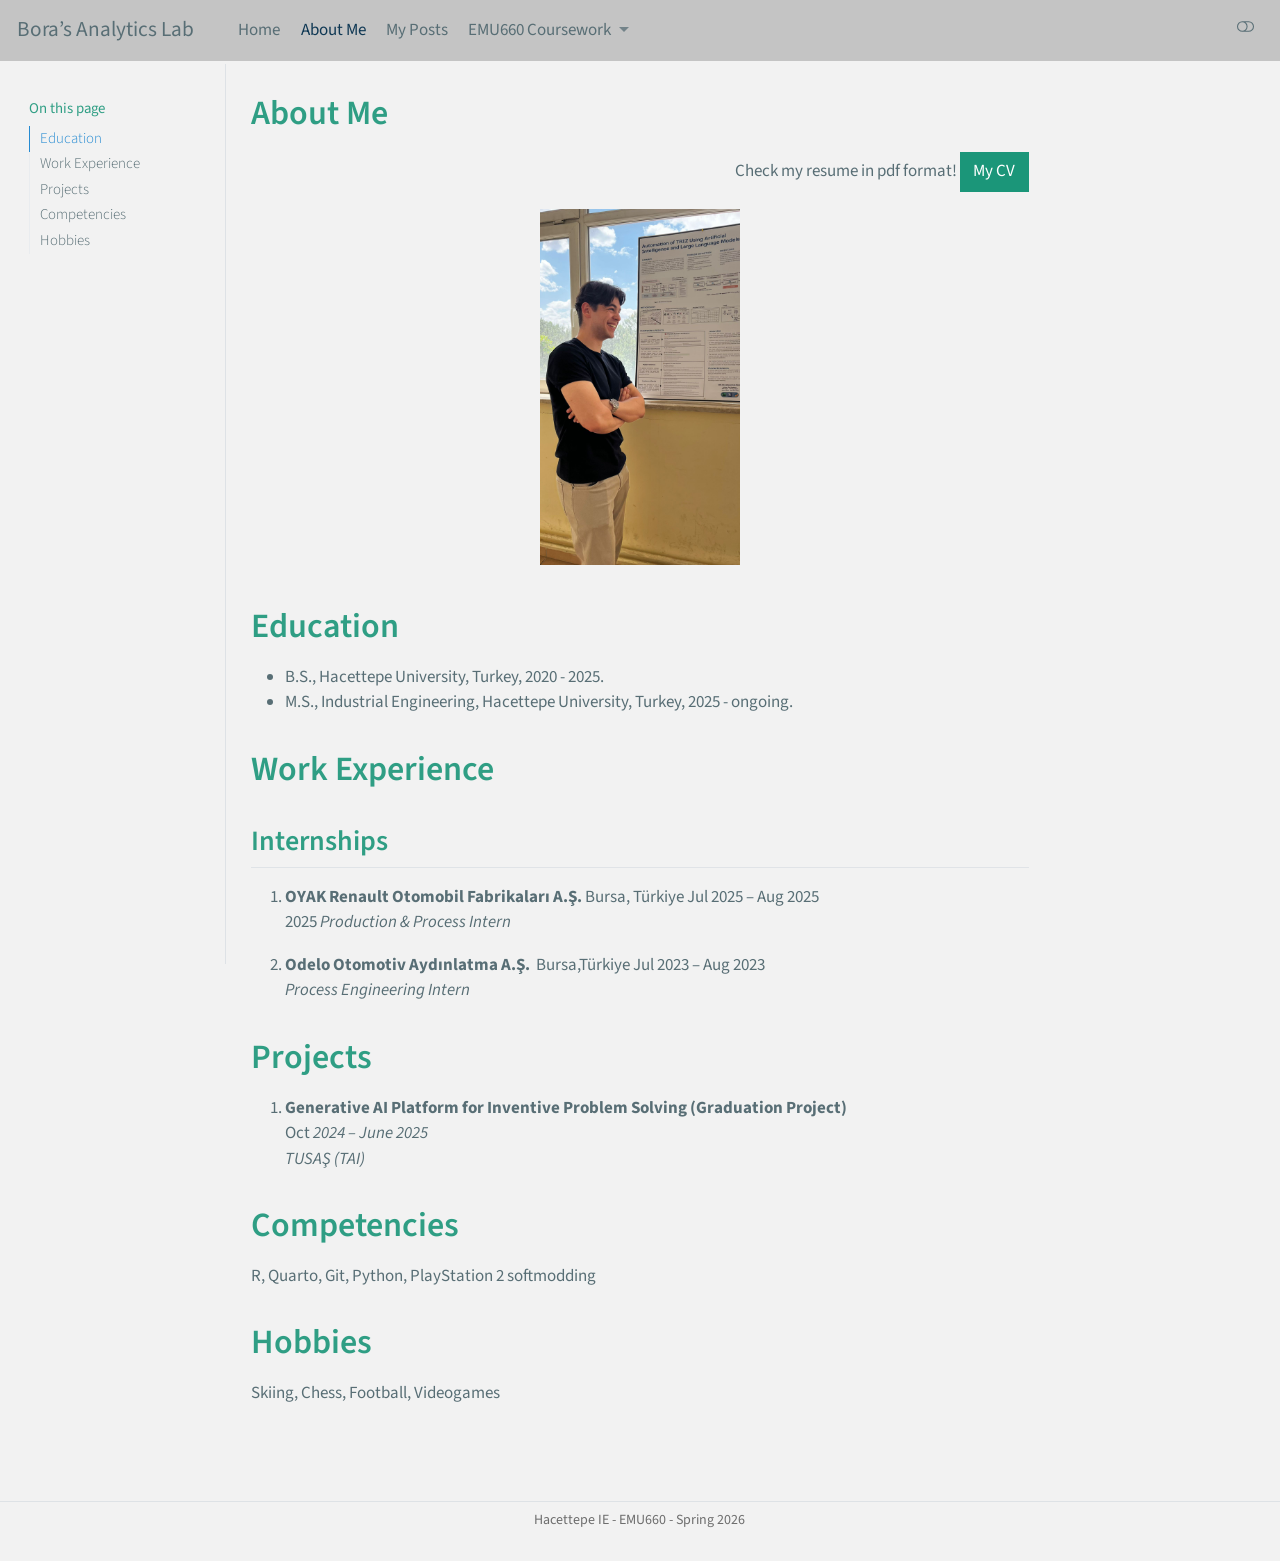
==== docs/about.html @ b06c74af "v0.1.0 -Updated the template with some of my information. -Changed the theme to cosmo and added them" ====
<!DOCTYPE html>
<html xmlns="http://www.w3.org/1999/xhtml" lang="en" xml:lang="en"><head>

<meta charset="utf-8">
<meta name="generator" content="quarto-1.3.450">

<meta name="viewport" content="width=device-width, initial-scale=1.0, user-scalable=yes">


<title>Bora’s Analytics Lab - About Me</title>
<style>
code{white-space: pre-wrap;}
span.smallcaps{font-variant: small-caps;}
div.columns{display: flex; gap: min(4vw, 1.5em);}
div.column{flex: auto; overflow-x: auto;}
div.hanging-indent{margin-left: 1.5em; text-indent: -1.5em;}
ul.task-list{list-style: none;}
ul.task-list li input[type="checkbox"] {
  width: 0.8em;
  margin: 0 0.8em 0.2em -1em; /* quarto-specific, see https://github.com/quarto-dev/quarto-cli/issues/4556 */ 
  vertical-align: middle;
}
</style>


<script src="site_libs/quarto-nav/quarto-nav.js"></script>
<script src="site_libs/quarto-nav/headroom.min.js"></script>
<script src="site_libs/clipboard/clipboard.min.js"></script>
<script src="site_libs/quarto-search/autocomplete.umd.js"></script>
<script src="site_libs/quarto-search/fuse.min.js"></script>
<script src="site_libs/quarto-search/quarto-search.js"></script>
<meta name="quarto:offset" content="./">
<script src="site_libs/quarto-html/quarto.js"></script>
<script src="site_libs/quarto-html/popper.min.js"></script>
<script src="site_libs/quarto-html/tippy.umd.min.js"></script>
<script src="site_libs/quarto-html/anchor.min.js"></script>
<link href="site_libs/quarto-html/tippy.css" rel="stylesheet">
<link href="site_libs/quarto-html/quarto-syntax-highlighting.css" rel="stylesheet" class="quarto-color-scheme" id="quarto-text-highlighting-styles">
<link href="site_libs/quarto-html/quarto-syntax-highlighting-dark.css" rel="prefetch" class="quarto-color-scheme quarto-color-alternate" id="quarto-text-highlighting-styles">
<script src="site_libs/bootstrap/bootstrap.min.js"></script>
<link href="site_libs/bootstrap/bootstrap-icons.css" rel="stylesheet">
<link href="site_libs/bootstrap/bootstrap.min.css" rel="stylesheet" class="quarto-color-scheme" id="quarto-bootstrap" data-mode="light">
<link href="site_libs/bootstrap/bootstrap-dark.min.css" rel="prefetch" class="quarto-color-scheme quarto-color-alternate" id="quarto-bootstrap" data-mode="dark">
<script id="quarto-search-options" type="application/json">{
  "location": "navbar",
  "copy-button": false,
  "collapse-after": 3,
  "panel-placement": "end",
  "type": "overlay",
  "limit": 20,
  "language": {
    "search-no-results-text": "No results",
    "search-matching-documents-text": "matching documents",
    "search-copy-link-title": "Copy link to search",
    "search-hide-matches-text": "Hide additional matches",
    "search-more-match-text": "more match in this document",
    "search-more-matches-text": "more matches in this document",
    "search-clear-button-title": "Clear",
    "search-detached-cancel-button-title": "Cancel",
    "search-submit-button-title": "Submit",
    "search-label": "Search"
  }
}</script>


<link rel="stylesheet" href="styles.css">
</head>

<body class="docked nav-fixed">

<div id="quarto-search-results"></div>
  <header id="quarto-header" class="headroom fixed-top">
    <nav class="navbar navbar-expand-lg navbar-dark ">
      <div class="navbar-container container-fluid">
      <div class="navbar-brand-container">
    <a class="navbar-brand" href="./index.html">
    <span class="navbar-title">Bora’s Analytics Lab</span>
    </a>
  </div>
            <div id="quarto-search" class="" title="Search"></div>
          <button class="navbar-toggler" type="button" data-bs-toggle="collapse" data-bs-target="#navbarCollapse" aria-controls="navbarCollapse" aria-expanded="false" aria-label="Toggle navigation" onclick="if (window.quartoToggleHeadroom) { window.quartoToggleHeadroom(); }">
  <span class="navbar-toggler-icon"></span>
</button>
          <div class="collapse navbar-collapse" id="navbarCollapse">
            <ul class="navbar-nav navbar-nav-scroll me-auto">
  <li class="nav-item">
    <a class="nav-link" href="./index.html" rel="" target="">
 <span class="menu-text">Home</span></a>
  </li>  
  <li class="nav-item">
    <a class="nav-link active" href="./about.html" rel="" target="" aria-current="page">
 <span class="menu-text">About Me</span></a>
  </li>  
  <li class="nav-item">
    <a class="nav-link" href="./posts.html" rel="" target="">
 <span class="menu-text">My Posts</span></a>
  </li>  
  <li class="nav-item dropdown ">
    <a class="nav-link dropdown-toggle" href="#" id="nav-menu-emu660-coursework" role="button" data-bs-toggle="dropdown" aria-expanded="false" rel="" target="">
 <span class="menu-text">EMU660 Coursework</span>
    </a>
    <ul class="dropdown-menu" aria-labelledby="nav-menu-emu660-coursework">    
        <li>
    <a class="dropdown-item" href="./assignments.html" rel="" target="">
 <span class="dropdown-text">Assignments</span></a>
  </li>  
        <li>
    <a class="dropdown-item" href="./project.html" rel="" target="">
 <span class="dropdown-text">Project</span></a>
  </li>  
    </ul>
  </li>
</ul>
            <div class="quarto-navbar-tools ms-auto tools-wide">
    <a href="https://github.com/akifboraeren" rel="" title="" class="quarto-navigation-tool px-1" aria-label=""><i class="bi bi-github"></i></a>
    <a href="https://linkedin.com/akifboraeren" rel="" title="" class="quarto-navigation-tool px-1" aria-label=""><i class="bi bi-linkedin"></i></a>
    <a href="https://steamcommunity.com/profiles/76561198152536340/" rel="" title="" class="quarto-navigation-tool px-1" aria-label=""><i class="bi bi-steam"></i></a>
  <a href="" class="quarto-color-scheme-toggle quarto-navigation-tool  px-1" onclick="window.quartoToggleColorScheme(); return false;" title="Toggle dark mode"><i class="bi"></i></a>
</div>
          </div> <!-- /navcollapse -->
      </div> <!-- /container-fluid -->
    </nav>
</header>
<!-- content -->
<div id="quarto-content" class="quarto-container page-columns page-rows-contents page-layout-article page-navbar">
<!-- sidebar -->
  <nav id="quarto-sidebar" class="sidebar collapse collapse-horizontal sidebar-navigation docked overflow-auto">
    <nav id="TOC" role="doc-toc" class="toc-active">
    <h2 id="toc-title">On this page</h2>
   
  <ul>
  <li><a href="#education" id="toc-education" class="nav-link active" data-scroll-target="#education">Education</a></li>
  <li><a href="#work-experience" id="toc-work-experience" class="nav-link" data-scroll-target="#work-experience">Work Experience</a>
  <ul class="collapse">
  <li><a href="#internships" id="toc-internships" class="nav-link" data-scroll-target="#internships">Internships</a></li>
  </ul></li>
  <li><a href="#projects" id="toc-projects" class="nav-link" data-scroll-target="#projects">Projects</a></li>
  <li><a href="#competencies" id="toc-competencies" class="nav-link" data-scroll-target="#competencies">Competencies</a></li>
  <li><a href="#hobbies" id="toc-hobbies" class="nav-link" data-scroll-target="#hobbies">Hobbies</a></li>
  </ul>
</nav>
</nav>
<div id="quarto-sidebar-glass" data-bs-toggle="collapse" data-bs-target="#quarto-sidebar,#quarto-sidebar-glass"></div>
<!-- margin-sidebar -->
    <div id="quarto-margin-sidebar" class="sidebar margin-sidebar">
    </div>
<!-- main -->
<main class="content" id="quarto-document-content">

<header id="title-block-header" class="quarto-title-block default">
<div class="quarto-title">
<h1 class="title">About Me</h1>
</div>



<div class="quarto-title-meta">

    
  
    
  </div>
  

</header>

<div style="text-align: right;">
<p>Check my resume in pdf format! <a href="files/cv.pdf" class="btn" style="background-color: #1B9679; border-color: #1B9679; color: white;" target="_blank" role="button">My CV</a></p>
</div>
<div class="quarto-figure quarto-figure-center">
<figure class="figure">
<p><img src="images/WhatsApp Image 2026-03-09 at 01.43.22.jpeg" class="img-fluid figure-img" width="200"></p>
</figure>
</div>
<section id="education" class="level1">
<h1>Education</h1>
<ul>
<li>B.S., Hacettepe University, Turkey, 2020 - 2025.</li>
<li>M.S., Industrial Engineering, Hacettepe University, Turkey, 2025 - ongoing.</li>
</ul>
</section>
<section id="work-experience" class="level1">
<h1>Work Experience</h1>
<section id="internships" class="level2">
<h2 class="anchored" data-anchor-id="internships">Internships</h2>
<ol type="1">
<li><p><strong>OYAK Renault Otomobil Fabrikaları A.Ş.</strong> Bursa, Türkiye Jul 2025 – Aug 2025<br>
2025 <em>Production &amp; Process Intern</em></p></li>
<li><p><strong>Odelo Otomotiv Aydınlatma A.Ş.</strong>&nbsp; Bursa,Türkiye Jul 2023 – Aug 2023<br>
<em>Process Engineering Intern</em></p></li>
</ol>
</section>
</section>
<section id="projects" class="level1">
<h1>Projects</h1>
<ol type="1">
<li><strong>Generative AI Platform for Inventive Problem Solving (Graduation Project)</strong><br>
Oct <em>2024 – June 2025<br>
TUSAŞ (TAI)</em></li>
</ol>
</section>
<section id="competencies" class="level1">
<h1>Competencies</h1>
<p>R, Quarto, Git, Python, PlayStation 2 softmodding</p>
</section>
<section id="hobbies" class="level1">
<h1>Hobbies</h1>
<p>Skiing, Chess, Football, Videogames</p>


</section>

<a onclick="window.scrollTo(0, 0); return false;" role="button" id="quarto-back-to-top"><i class="bi bi-arrow-up"></i> Back to top</a></main> <!-- /main -->
<script id="quarto-html-after-body" type="application/javascript">
window.document.addEventListener("DOMContentLoaded", function (event) {
  const toggleBodyColorMode = (bsSheetEl) => {
    const mode = bsSheetEl.getAttribute("data-mode");
    const bodyEl = window.document.querySelector("body");
    if (mode === "dark") {
      bodyEl.classList.add("quarto-dark");
      bodyEl.classList.remove("quarto-light");
    } else {
      bodyEl.classList.add("quarto-light");
      bodyEl.classList.remove("quarto-dark");
    }
  }
  const toggleBodyColorPrimary = () => {
    const bsSheetEl = window.document.querySelector("link#quarto-bootstrap");
    if (bsSheetEl) {
      toggleBodyColorMode(bsSheetEl);
    }
  }
  toggleBodyColorPrimary();  
  const disableStylesheet = (stylesheets) => {
    for (let i=0; i < stylesheets.length; i++) {
      const stylesheet = stylesheets[i];
      stylesheet.rel = 'prefetch';
    }
  }
  const enableStylesheet = (stylesheets) => {
    for (let i=0; i < stylesheets.length; i++) {
      const stylesheet = stylesheets[i];
      stylesheet.rel = 'stylesheet';
    }
  }
  const manageTransitions = (selector, allowTransitions) => {
    const els = window.document.querySelectorAll(selector);
    for (let i=0; i < els.length; i++) {
      const el = els[i];
      if (allowTransitions) {
        el.classList.remove('notransition');
      } else {
        el.classList.add('notransition');
      }
    }
  }
  const toggleColorMode = (alternate) => {
    // Switch the stylesheets
    const alternateStylesheets = window.document.querySelectorAll('link.quarto-color-scheme.quarto-color-alternate');
    manageTransitions('#quarto-margin-sidebar .nav-link', false);
    if (alternate) {
      enableStylesheet(alternateStylesheets);
      for (const sheetNode of alternateStylesheets) {
        if (sheetNode.id === "quarto-bootstrap") {
          toggleBodyColorMode(sheetNode);
        }
      }
    } else {
      disableStylesheet(alternateStylesheets);
      toggleBodyColorPrimary();
    }
    manageTransitions('#quarto-margin-sidebar .nav-link', true);
    // Switch the toggles
    const toggles = window.document.querySelectorAll('.quarto-color-scheme-toggle');
    for (let i=0; i < toggles.length; i++) {
      const toggle = toggles[i];
      if (toggle) {
        if (alternate) {
          toggle.classList.add("alternate");     
        } else {
          toggle.classList.remove("alternate");
        }
      }
    }
    // Hack to workaround the fact that safari doesn't
    // properly recolor the scrollbar when toggling (#1455)
    if (navigator.userAgent.indexOf('Safari') > 0 && navigator.userAgent.indexOf('Chrome') == -1) {
      manageTransitions("body", false);
      window.scrollTo(0, 1);
      setTimeout(() => {
        window.scrollTo(0, 0);
        manageTransitions("body", true);
      }, 40);  
    }
  }
  const isFileUrl = () => { 
    return window.location.protocol === 'file:';
  }
  const hasAlternateSentinel = () => {  
    let styleSentinel = getColorSchemeSentinel();
    if (styleSentinel !== null) {
      return styleSentinel === "alternate";
    } else {
      return false;
    }
  }
  const setStyleSentinel = (alternate) => {
    const value = alternate ? "alternate" : "default";
    if (!isFileUrl()) {
      window.localStorage.setItem("quarto-color-scheme", value);
    } else {
      localAlternateSentinel = value;
    }
  }
  const getColorSchemeSentinel = () => {
    if (!isFileUrl()) {
      const storageValue = window.localStorage.getItem("quarto-color-scheme");
      return storageValue != null ? storageValue : localAlternateSentinel;
    } else {
      return localAlternateSentinel;
    }
  }
  let localAlternateSentinel = 'default';
  // Dark / light mode switch
  window.quartoToggleColorScheme = () => {
    // Read the current dark / light value 
    let toAlternate = !hasAlternateSentinel();
    toggleColorMode(toAlternate);
    setStyleSentinel(toAlternate);
  };
  // Ensure there is a toggle, if there isn't float one in the top right
  if (window.document.querySelector('.quarto-color-scheme-toggle') === null) {
    const a = window.document.createElement('a');
    a.classList.add('top-right');
    a.classList.add('quarto-color-scheme-toggle');
    a.href = "";
    a.onclick = function() { try { window.quartoToggleColorScheme(); } catch {} return false; };
    const i = window.document.createElement("i");
    i.classList.add('bi');
    a.appendChild(i);
    window.document.body.appendChild(a);
  }
  // Switch to dark mode if need be
  if (hasAlternateSentinel()) {
    toggleColorMode(true);
  } else {
    toggleColorMode(false);
  }
  const icon = "";
  const anchorJS = new window.AnchorJS();
  anchorJS.options = {
    placement: 'right',
    icon: icon
  };
  anchorJS.add('.anchored');
  const isCodeAnnotation = (el) => {
    for (const clz of el.classList) {
      if (clz.startsWith('code-annotation-')) {                     
        return true;
      }
    }
    return false;
  }
  const clipboard = new window.ClipboardJS('.code-copy-button', {
    text: function(trigger) {
      const codeEl = trigger.previousElementSibling.cloneNode(true);
      for (const childEl of codeEl.children) {
        if (isCodeAnnotation(childEl)) {
          childEl.remove();
        }
      }
      return codeEl.innerText;
    }
  });
  clipboard.on('success', function(e) {
    // button target
    const button = e.trigger;
    // don't keep focus
    button.blur();
    // flash "checked"
    button.classList.add('code-copy-button-checked');
    var currentTitle = button.getAttribute("title");
    button.setAttribute("title", "Copied!");
    let tooltip;
    if (window.bootstrap) {
      button.setAttribute("data-bs-toggle", "tooltip");
      button.setAttribute("data-bs-placement", "left");
      button.setAttribute("data-bs-title", "Copied!");
      tooltip = new bootstrap.Tooltip(button, 
        { trigger: "manual", 
          customClass: "code-copy-button-tooltip",
          offset: [0, -8]});
      tooltip.show();    
    }
    setTimeout(function() {
      if (tooltip) {
        tooltip.hide();
        button.removeAttribute("data-bs-title");
        button.removeAttribute("data-bs-toggle");
        button.removeAttribute("data-bs-placement");
      }
      button.setAttribute("title", currentTitle);
      button.classList.remove('code-copy-button-checked');
    }, 1000);
    // clear code selection
    e.clearSelection();
  });
  function tippyHover(el, contentFn) {
    const config = {
      allowHTML: true,
      content: contentFn,
      maxWidth: 500,
      delay: 100,
      arrow: false,
      appendTo: function(el) {
          return el.parentElement;
      },
      interactive: true,
      interactiveBorder: 10,
      theme: 'quarto',
      placement: 'bottom-start'
    };
    window.tippy(el, config); 
  }
  const noterefs = window.document.querySelectorAll('a[role="doc-noteref"]');
  for (var i=0; i<noterefs.length; i++) {
    const ref = noterefs[i];
    tippyHover(ref, function() {
      // use id or data attribute instead here
      let href = ref.getAttribute('data-footnote-href') || ref.getAttribute('href');
      try { href = new URL(href).hash; } catch {}
      const id = href.replace(/^#\/?/, "");
      const note = window.document.getElementById(id);
      return note.innerHTML;
    });
  }
      let selectedAnnoteEl;
      const selectorForAnnotation = ( cell, annotation) => {
        let cellAttr = 'data-code-cell="' + cell + '"';
        let lineAttr = 'data-code-annotation="' +  annotation + '"';
        const selector = 'span[' + cellAttr + '][' + lineAttr + ']';
        return selector;
      }
      const selectCodeLines = (annoteEl) => {
        const doc = window.document;
        const targetCell = annoteEl.getAttribute("data-target-cell");
        const targetAnnotation = annoteEl.getAttribute("data-target-annotation");
        const annoteSpan = window.document.querySelector(selectorForAnnotation(targetCell, targetAnnotation));
        const lines = annoteSpan.getAttribute("data-code-lines").split(",");
        const lineIds = lines.map((line) => {
          return targetCell + "-" + line;
        })
        let top = null;
        let height = null;
        let parent = null;
        if (lineIds.length > 0) {
            //compute the position of the single el (top and bottom and make a div)
            const el = window.document.getElementById(lineIds[0]);
            top = el.offsetTop;
            height = el.offsetHeight;
            parent = el.parentElement.parentElement;
          if (lineIds.length > 1) {
            const lastEl = window.document.getElementById(lineIds[lineIds.length - 1]);
            const bottom = lastEl.offsetTop + lastEl.offsetHeight;
            height = bottom - top;
          }
          if (top !== null && height !== null && parent !== null) {
            // cook up a div (if necessary) and position it 
            let div = window.document.getElementById("code-annotation-line-highlight");
            if (div === null) {
              div = window.document.createElement("div");
              div.setAttribute("id", "code-annotation-line-highlight");
              div.style.position = 'absolute';
              parent.appendChild(div);
            }
            div.style.top = top - 2 + "px";
            div.style.height = height + 4 + "px";
            let gutterDiv = window.document.getElementById("code-annotation-line-highlight-gutter");
            if (gutterDiv === null) {
              gutterDiv = window.document.createElement("div");
              gutterDiv.setAttribute("id", "code-annotation-line-highlight-gutter");
              gutterDiv.style.position = 'absolute';
              const codeCell = window.document.getElementById(targetCell);
              const gutter = codeCell.querySelector('.code-annotation-gutter');
              gutter.appendChild(gutterDiv);
            }
            gutterDiv.style.top = top - 2 + "px";
            gutterDiv.style.height = height + 4 + "px";
          }
          selectedAnnoteEl = annoteEl;
        }
      };
      const unselectCodeLines = () => {
        const elementsIds = ["code-annotation-line-highlight", "code-annotation-line-highlight-gutter"];
        elementsIds.forEach((elId) => {
          const div = window.document.getElementById(elId);
          if (div) {
            div.remove();
          }
        });
        selectedAnnoteEl = undefined;
      };
      // Attach click handler to the DT
      const annoteDls = window.document.querySelectorAll('dt[data-target-cell]');
      for (const annoteDlNode of annoteDls) {
        annoteDlNode.addEventListener('click', (event) => {
          const clickedEl = event.target;
          if (clickedEl !== selectedAnnoteEl) {
            unselectCodeLines();
            const activeEl = window.document.querySelector('dt[data-target-cell].code-annotation-active');
            if (activeEl) {
              activeEl.classList.remove('code-annotation-active');
            }
            selectCodeLines(clickedEl);
            clickedEl.classList.add('code-annotation-active');
          } else {
            // Unselect the line
            unselectCodeLines();
            clickedEl.classList.remove('code-annotation-active');
          }
        });
      }
  const findCites = (el) => {
    const parentEl = el.parentElement;
    if (parentEl) {
      const cites = parentEl.dataset.cites;
      if (cites) {
        return {
          el,
          cites: cites.split(' ')
        };
      } else {
        return findCites(el.parentElement)
      }
    } else {
      return undefined;
    }
  };
  var bibliorefs = window.document.querySelectorAll('a[role="doc-biblioref"]');
  for (var i=0; i<bibliorefs.length; i++) {
    const ref = bibliorefs[i];
    const citeInfo = findCites(ref);
    if (citeInfo) {
      tippyHover(citeInfo.el, function() {
        var popup = window.document.createElement('div');
        citeInfo.cites.forEach(function(cite) {
          var citeDiv = window.document.createElement('div');
          citeDiv.classList.add('hanging-indent');
          citeDiv.classList.add('csl-entry');
          var biblioDiv = window.document.getElementById('ref-' + cite);
          if (biblioDiv) {
            citeDiv.innerHTML = biblioDiv.innerHTML;
          }
          popup.appendChild(citeDiv);
        });
        return popup.innerHTML;
      });
    }
  }
});
</script>
</div> <!-- /content -->
<footer class="footer">
  <div class="nav-footer">
    <div class="nav-footer-left">
      &nbsp;
    </div>   
    <div class="nav-footer-center">Hacettepe IE - EMU660 - Spring 2026</div>
    <div class="nav-footer-right">
      &nbsp;
    </div>
  </div>
</footer>



</body></html>
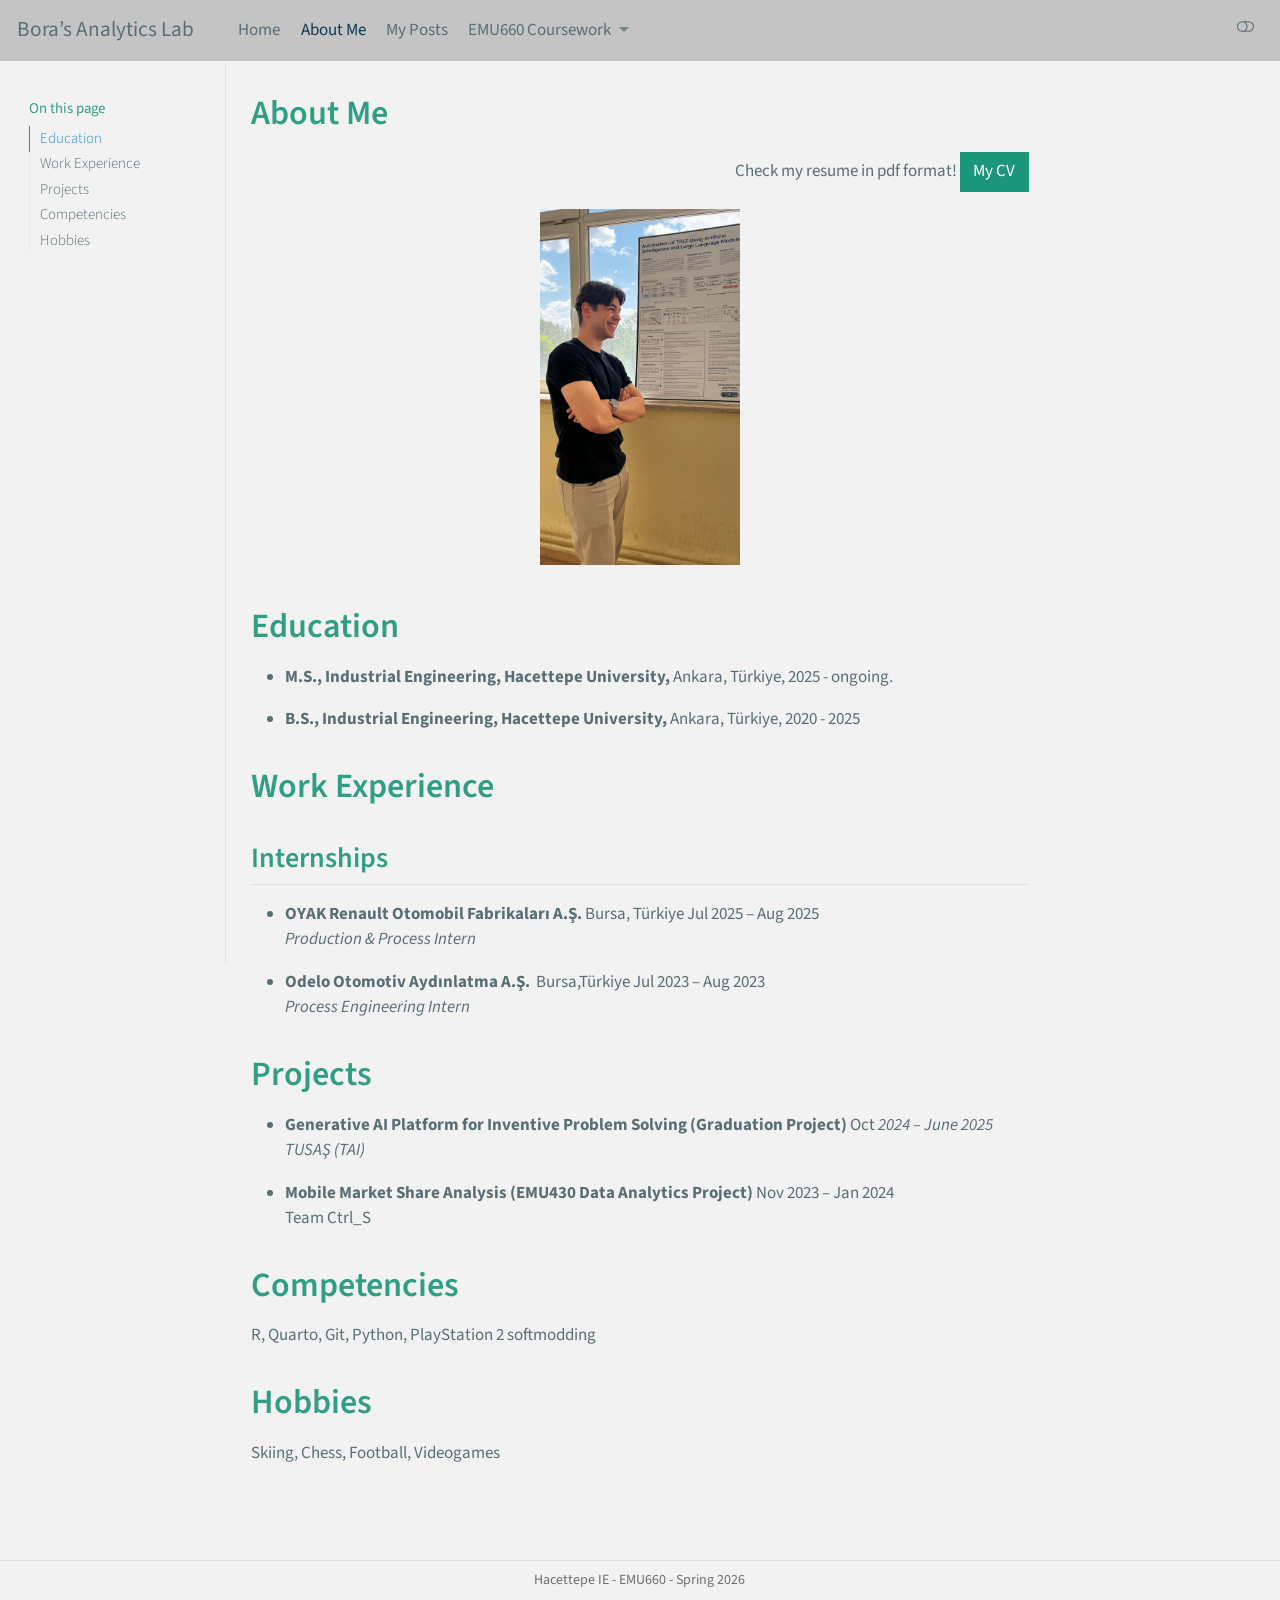
==== commit 5370e3a2: "v0.1.1 -completed task's coding part." ====
--- a/docs/about.html
+++ b/docs/about.html
@@ -113,7 +113,7 @@
 </ul>
             <div class="quarto-navbar-tools ms-auto tools-wide">
     <a href="https://github.com/akifboraeren" rel="" title="" class="quarto-navigation-tool px-1" aria-label=""><i class="bi bi-github"></i></a>
-    <a href="https://linkedin.com/akifboraeren" rel="" title="" class="quarto-navigation-tool px-1" aria-label=""><i class="bi bi-linkedin"></i></a>
+    <a href="https://www.linkedin.com/in/akifboraeren/" rel="" title="" class="quarto-navigation-tool px-1" aria-label=""><i class="bi bi-linkedin"></i></a>
     <a href="https://steamcommunity.com/profiles/76561198152536340/" rel="" title="" class="quarto-navigation-tool px-1" aria-label=""><i class="bi bi-steam"></i></a>
   <a href="" class="quarto-color-scheme-toggle quarto-navigation-tool  px-1" onclick="window.quartoToggleColorScheme(); return false;" title="Toggle dark mode"><i class="bi"></i></a>
 </div>
@@ -165,7 +165,7 @@
 </header>
 
 <div style="text-align: right;">
-<p>Check my resume in pdf format! <a href="files/cv.pdf" class="btn" style="background-color: #1B9679; border-color: #1B9679; color: white;" target="_blank" role="button">My CV</a></p>
+<p>Check my resume in pdf format! <a href="files/akifboraerencv.pdf" class="btn" style="background-color: #1B9679; border-color: #1B9679; color: white;" target="_blank" role="button">My CV</a></p>
 </div>
 <div class="quarto-figure quarto-figure-center">
 <figure class="figure">
@@ -175,29 +175,30 @@
 <section id="education" class="level1">
 <h1>Education</h1>
 <ul>
-<li>B.S., Hacettepe University, Turkey, 2020 - 2025.</li>
-<li>M.S., Industrial Engineering, Hacettepe University, Turkey, 2025 - ongoing.</li>
+<li><p><strong>M.S., Industrial Engineering, Hacettepe University,</strong> Ankara, Türkiye, 2025 - ongoing.</p></li>
+<li><p><strong>B.S., Industrial Engineering, Hacettepe University,</strong> Ankara, Türkiye, 2020 - 2025</p></li>
 </ul>
 </section>
 <section id="work-experience" class="level1">
 <h1>Work Experience</h1>
 <section id="internships" class="level2">
 <h2 class="anchored" data-anchor-id="internships">Internships</h2>
-<ol type="1">
+<ul>
 <li><p><strong>OYAK Renault Otomobil Fabrikaları A.Ş.</strong> Bursa, Türkiye Jul 2025 – Aug 2025<br>
-2025 <em>Production &amp; Process Intern</em></p></li>
+<em>Production &amp; Process Intern</em></p></li>
 <li><p><strong>Odelo Otomotiv Aydınlatma A.Ş.</strong>&nbsp; Bursa,Türkiye Jul 2023 – Aug 2023<br>
 <em>Process Engineering Intern</em></p></li>
-</ol>
+</ul>
 </section>
 </section>
 <section id="projects" class="level1">
 <h1>Projects</h1>
-<ol type="1">
-<li><strong>Generative AI Platform for Inventive Problem Solving (Graduation Project)</strong><br>
-Oct <em>2024 – June 2025<br>
-TUSAŞ (TAI)</em></li>
-</ol>
+<ul>
+<li><p><strong>Generative AI Platform for Inventive Problem Solving (Graduation Project)</strong> Oct <em>2024 – June 2025<br>
+TUSAŞ (TAI)</em></p></li>
+<li><p><strong>Mobile Market Share Analysis</strong> <strong>(EMU430 Data Analytics Project)</strong> Nov 2023 – Jan 2024<br>
+Team Ctrl_S</p></li>
+</ul>
 </section>
 <section id="competencies" class="level1">
 <h1>Competencies</h1>
